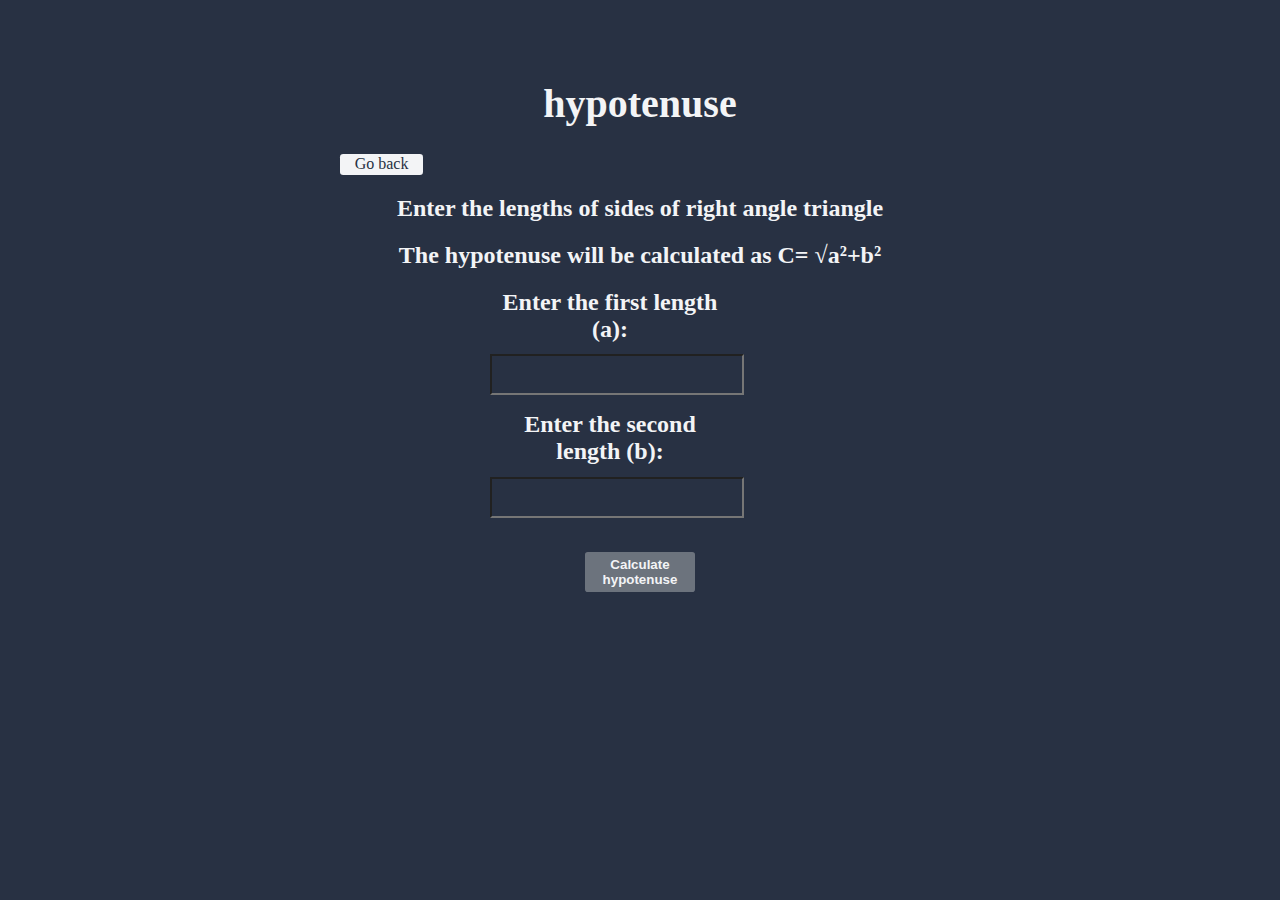
==== calcHypotenuse.html @ a4aa2673 "Final commit" ====
<!DOCTYPE html>
<html lang="en">
<head>
    <meta charset="UTF-8">
    <meta http-equiv="X-UA-Compatible" content="IE=edge">
    <meta name="viewport" content="width=device-width, initial-scale=1.0">
    <link rel="stylesheet" href="styles.css">
        <title>Calculate-Hypotenuse</title>
</head>
<body>
    <h1>hypotenuse</h1>
    <a class="back-btn" href="./index.html">Go back</a>
    <h2>Enter the lengths of sides of right angle triangle</h2>
<h2>The hypotenuse will be calculated as C= √a²+b²</h2>
    <div class="container">
    <div class="sub-container">
    <label for="side-one">Enter the first length (a):</label>
    <input type="Number" class="side-one">
    <label for="side-two">Enter the second length (b):</label>
    <input type="Number" class="side-two">
    <button id="check-btn"> Calculate hypotenuse</button>
	<div class="output"></div>
    </div>
    
    </div>
    <div class="output"></div>
    <script src="calcHypotenuse.js"></script>
</body>
</html>
---- styles.css ----
@import url('https://fonts.googleapis.com/css2?family=EB+Garamond&display=swap');

:root {
    --bg-color: #6c737d;
    --btn-bg-color: #283143;
    --text-btn: #f3f4f6;
}

body {

    text-align: center;
    margin: 5em auto;
    background-color: var(--btn-bg-color);
    color: var(--text-btn);
    max-width: 600px;
}

.container {
    width: 50%;
    margin: auto;
    padding-left: 1rem;
    padding-right: 1rem;
}

h1 {
    text-align: center;
    font-size: 2.5rem;
    color: var(--primary-color);
    text-shadow: 2px 2px var(--secondary-color);
}

h2 {
    text-align: center;
}
.main_nav {
    text-decoration: none;
    padding: 0.75rem 1rem;
    display: block;
    color: var(--btn-bg-color);
    background-color: var(--text-btn);
    border-radius: 0.5rem;
    border: 2rem 1em solid var(--bg-color);
    font-weight: bolder;
    font-size: 1.3rem;
    margin: 1rem;
    text-align: center;


}

.main_nav:hover {
    color: rgb(230, 178, 151);
}

.sub-container input,
label {
	display: block;
	width: 80%;
	font-weight: bold;
	font-size: 1.5rem;
	color: var(--primary-color);
}

.sub-container input {
	padding: 0.3rem;
	margin-top: 0.7rem;
	margin-bottom: 1rem;
	background-color: var(--secondary-color);
}




#check-btn {
    background-color: var(--bg-color);
    color: var(--text-btn);
    font-weight: bold;
    padding: 0.3rem;
    width: 38%;
    margin-top: 1rem;
    border: 2px solid var(--btn-bg-color);
    border-radius: 0.3rem;
}

.back-btn {

    background-color: var(--text-btn);
    color: var(--btn-bg-color);
    border-radius: 0.2rem;
    text-decoration: none;
    ;
    padding: 0.1rem 0.1rem;
    display: block;
    width: 5rem;



}

#output {
    margin-top: 1rem;
    font-size: 2rem;
    font-weight: bold;
    color: var(--text-btn);
    text-shadow: 1.5px 1.5px var(--btn-bg-color);
    border: 0.1rem solid var(--text-btn);
    text-align: center;
    
}
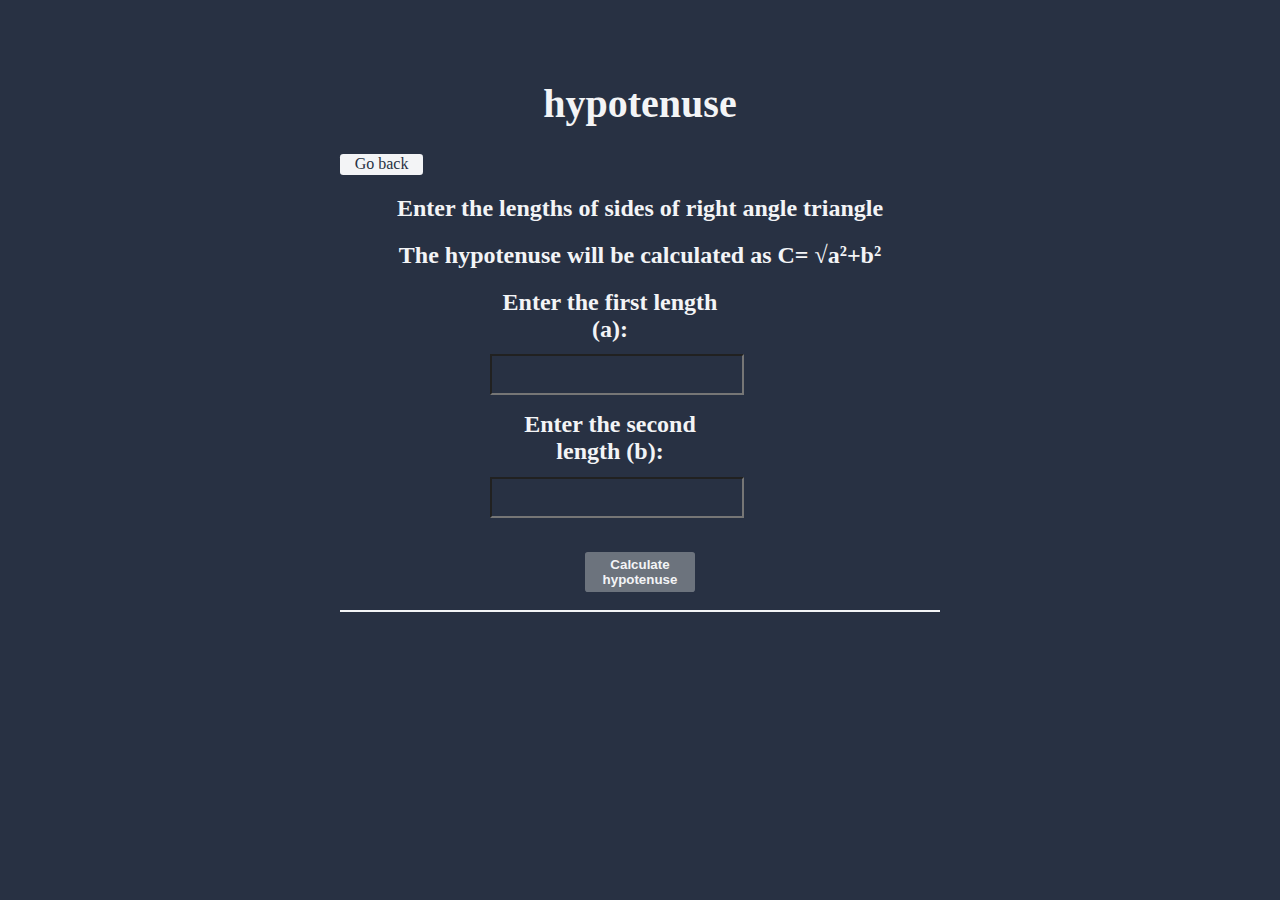
==== commit f5b37372: "final commit" ====
--- a/calcHypotenuse.html
+++ b/calcHypotenuse.html
@@ -19,11 +19,11 @@
     <label for="side-two">Enter the second length (b):</label>
     <input type="Number" class="side-two">
     <button id="check-btn"> Calculate hypotenuse</button>
-	<div class="output"></div>
+	
     </div>
     
     </div>
-    <div class="output"></div>
+    <div id="output" ></div>
     <script src="calcHypotenuse.js"></script>
 </body>
 </html>